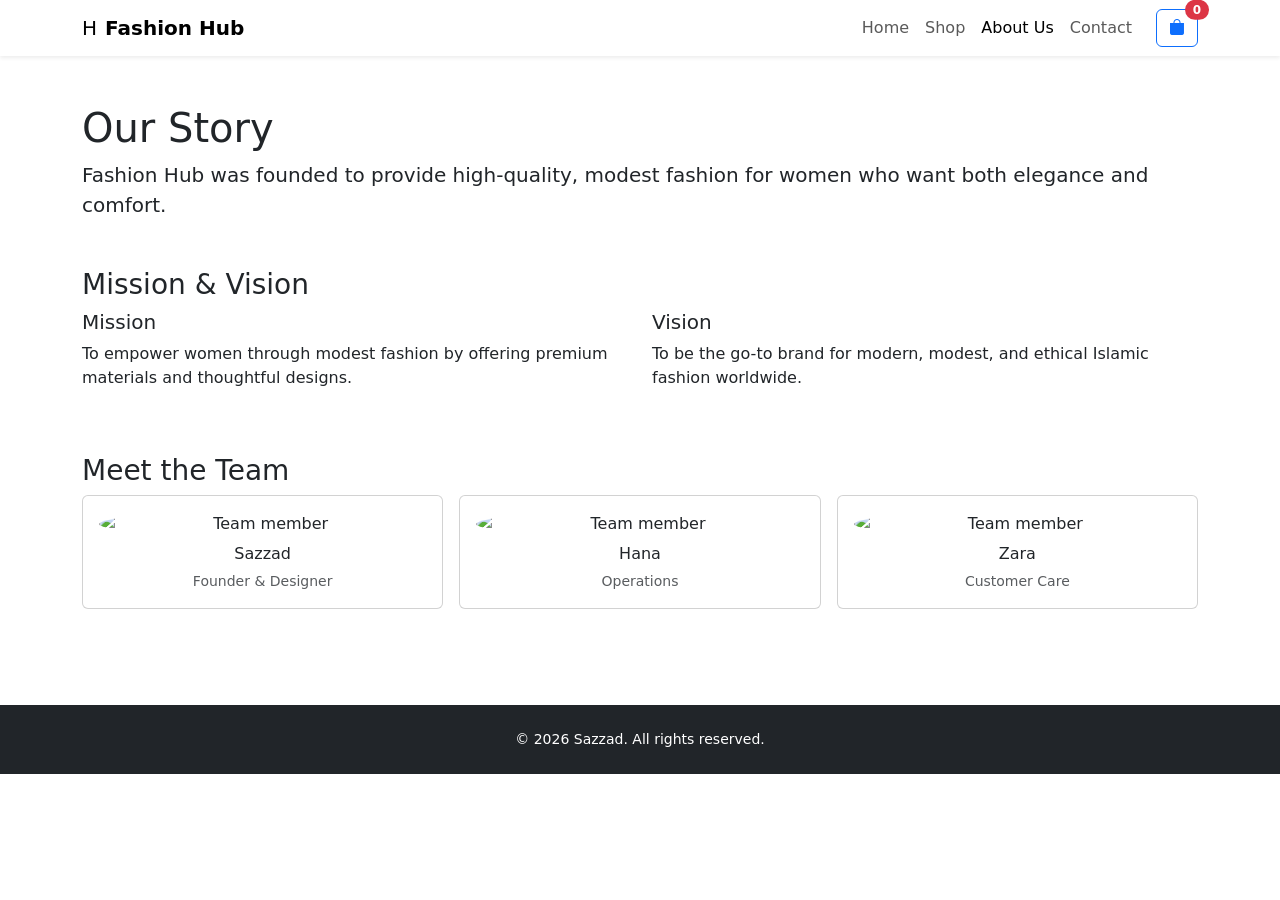
==== about.html @ 079bb15e "about" ====
<!doctype html>
<html lang="en">
<head>
  <meta charset="utf-8">
  <meta name="viewport" content="width=device-width,initial-scale=1">
  <title>Fashion Hub — About</title>

  <!-- Bootstrap 5 CSS -->
  <link href="https://cdn.jsdelivr.net/npm/bootstrap@5.3.2/dist/css/bootstrap.min.css" rel="stylesheet">
  <!-- Bootstrap Icons -->
  <link href="https://cdn.jsdelivr.net/npm/bootstrap-icons@1.11.3/font/bootstrap-icons.css" rel="stylesheet">

  <!-- Custom CSS -->
  <link rel="stylesheet" href="css/style.css">
</head>
<body>
  <!-- Navbar -->
  <nav class="navbar navbar-expand-lg navbar-light bg-white sticky-top shadow-sm">
    <div class="container">
      <a class="navbar-brand d-flex align-items-center gap-2" href="index.html">
        <div class="brand-logo rounded-circle d-flex align-items-center justify-content-center">H</div>
        <div><strong>Fashion Hub</strong></div>
      </a>

      <button class="navbar-toggler" type="button" data-bs-toggle="collapse" data-bs-target="#navMain">
        <span class="navbar-toggler-icon"></span>
      </button>

      <div class="collapse navbar-collapse" id="navMain">
        <ul class="navbar-nav ms-auto align-items-lg-center">
          <li class="nav-item"><a class="nav-link" href="index.html">Home</a></li>
          <li class="nav-item"><a class="nav-link" href="shop.html">Shop</a></li>
          <li class="nav-item"><a class="nav-link active" href="about.html">About Us</a></li>
          <li class="nav-item"><a class="nav-link" href="contact.html">Contact</a></li>
        </ul>

        <a href="cart.html" class="btn btn-outline-primary ms-3 position-relative">
          <i class="bi bi-bag-fill"></i>
          <span id="cartCountAbout" class="position-absolute top-0 start-100 translate-middle badge rounded-pill bg-danger">0</span>
        </a>
      </div>
    </div>
  </nav>

  <main class="py-5">
    <div class="container">
      <h1>Our Story</h1>
      <p class="lead">Fashion Hub was founded to provide high-quality, modest fashion for women who want both elegance and comfort.</p>

      <section class="my-5">
        <h3>Mission & Vision</h3>
        <div class="row g-4">
          <div class="col-md-6">
            <h5>Mission</h5>
            <p>To empower women through modest fashion by offering premium materials and thoughtful designs.</p>
          </div>
          <div class="col-md-6">
            <h5>Vision</h5>
            <p>To be the go-to brand for modern, modest, and ethical Islamic fashion worldwide.</p>
          </div>
        </div>
      </section>

      <section class="my-5">
        <h3>Meet the Team</h3>
        <div class="row g-3">
          <div class="col-md-4">
            <div class="card team-card p-3 text-center">
              <img src="images/product1.jpg" alt="Team member" class="rounded-circle mb-2 team-photo">
              <h6>Sazzad</h6>
              <small class="text-muted d-block">Founder & Designer</small>
            </div>
          </div>
          <div class="col-md-4">
            <div class="card team-card p-3 text-center">
              <img src="images/product2.jpg" alt="Team member" class="rounded-circle mb-2 team-photo">
              <h6>Hana</h6>
              <small class="text-muted d-block">Operations</small>
            </div>
          </div>
          <div class="col-md-4">
            <div class="card team-card p-3 text-center">
              <img src="images/product3.jpg" alt="Team member" class="rounded-circle mb-2 team-photo">
              <h6>Zara</h6>
              <small class="text-muted d-block">Customer Care</small>
            </div>
          </div>
        </div>
      </section>
    </div>
  </main>

  <footer class="py-4 bg-dark text-white">
    <div class="container text-center small">
      &copy; 2026 Sazzad. All rights reserved.
    </div>
  </footer>

  <!-- Bootstrap JS -->
  <script src="https://cdn.jsdelivr.net/npm/bootstrap@5.3.2/dist/js/bootstrap.bundle.min.js"></script>
  <script src="js/script.js"></script>
</body>
</html>
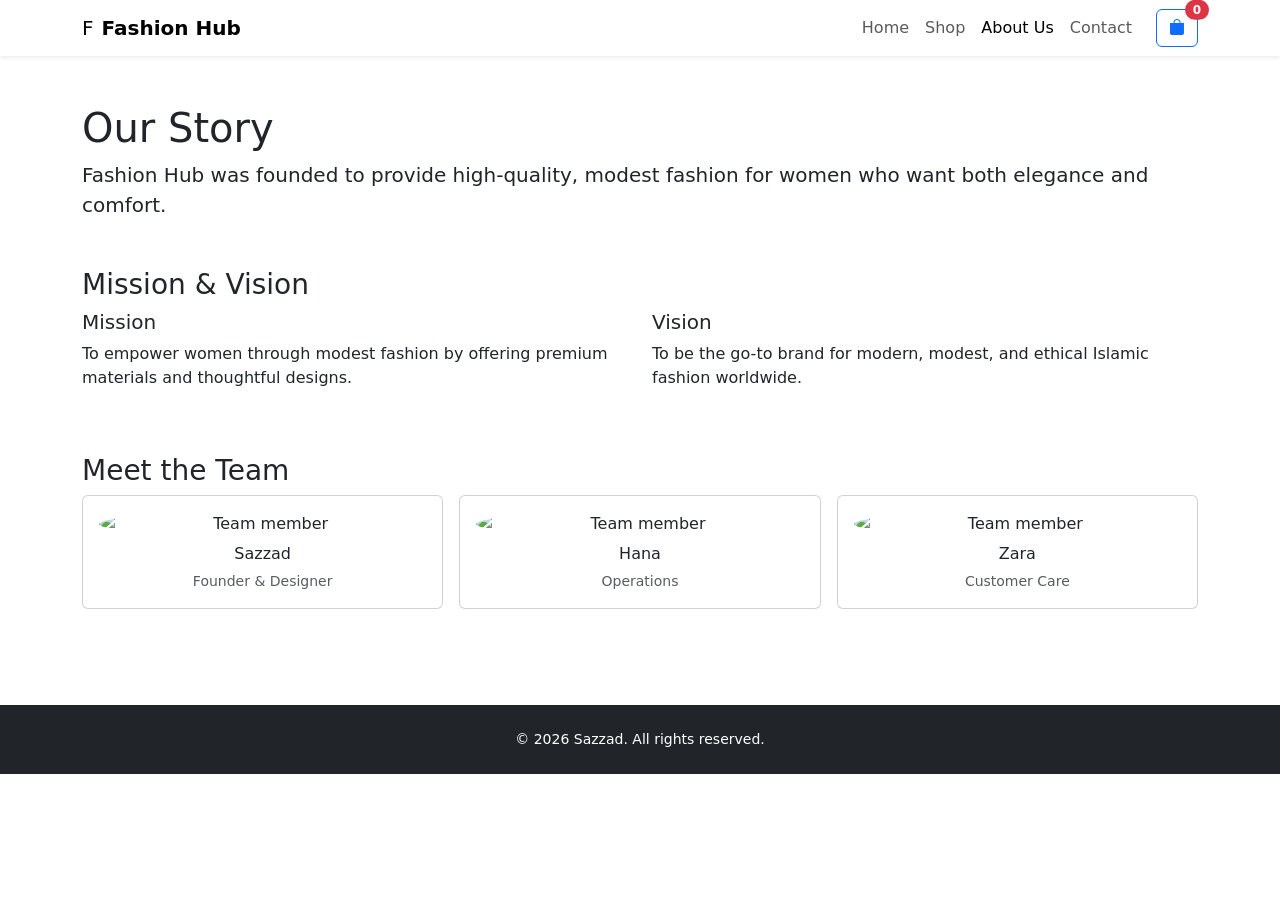
==== commit 30e8718e: "Cart" ====
--- a/about.html
+++ b/about.html
@@ -18,7 +18,7 @@
   <nav class="navbar navbar-expand-lg navbar-light bg-white sticky-top shadow-sm">
     <div class="container">
       <a class="navbar-brand d-flex align-items-center gap-2" href="index.html">
-        <div class="brand-logo rounded-circle d-flex align-items-center justify-content-center">H</div>
+        <div class="brand-logo rounded-circle d-flex align-items-center justify-content-center">F</div>
         <div><strong>Fashion Hub</strong></div>
       </a>
 
